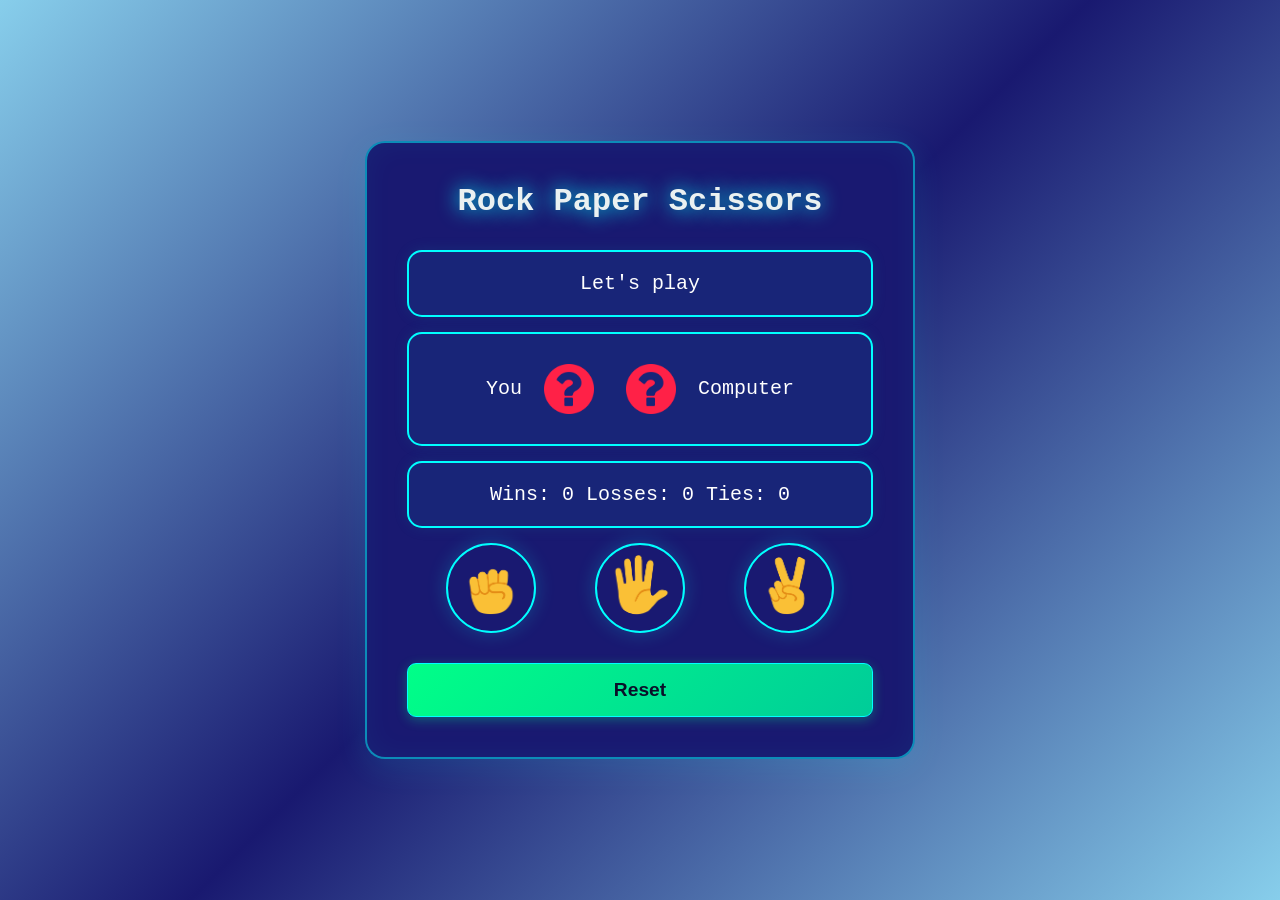
==== index.html @ e9ffaba5 "Rename rock-paper-scissors.html to index.html" ====
<!DOCTYPE html>
<html lang="en">

<head>
  <meta charset="UTF-8">
  <meta name="viewport" content="width=device-width, initial-scale=1.0">
  <title>Rock-paper-scissors game</title>
  <link rel="stylesheet" href="rock-paper-scissors.css">
  <style>

  </style>
</head>

<body>
  <div class="container">
    <h1>Rock Paper Scissors</h1>
    <p class="result style-p"></p>
    <p class="moves style-p "></p>
    <p class="score style-p"></p>
    <div class="action">
      <button title="Rock" onclick="playGame('rock')"><img class="action-icon" src="assets/rock.png"></button>

      <button title="Paper" onclick="playGame('paper')"><img class="action-icon" src="assets/paper.png"></button>

      <button title="Scissors" onclick="playGame('scissors')"><img class="action-icon"
          src="assets/scissors.png"></button>
    </div>


    <button title="Reset" class="reset-btn" onclick="reset()">Reset</button>

  </div>



  <script src="rock-paper-scissors.js"></script>
</body>

</html>
---- rock-paper-scissors.css ----
* {
  margin: 0;
  padding: 0;
  box-sizing: border-box;
}

body {
  min-height: 100vh;
  background: linear-gradient(135deg, skyblue, midnightblue, skyblue);
  display: flex;
  flex-direction: column;
  align-items: center;
  justify-content: center;
  padding: 20px;
  font-family: 'Courier New', Courier, monospace;
}

h1 {
  font-size: 2rem;
  color: hsl(180, 19%, 93%);
  margin-bottom: 30px;
  max-width: 500px;
  text-align: center;
  text-shadow: 0 0 20px hsla(180, 100%, 50%, 1);
  font-weight: bold;
}

.container {
  background: hsl(240, 64%, 27%);
  box-shadow: 0 8px 32px hsla(180, 100%, 50%, 0.1), inset 0 0 30px hsla(180, 100%, 50%, 0.05);
  border: 2px solid hsla(180, 100%, 50%, 0.5);
  border-radius: 20px;
  width: 100%;
  max-width: 550px;
  padding: 40px;
  transition: all 0.2s ease;
}

.container:hover {
  box-shadow: 0 12px 40px hsla(180, 100%, 50%, 0.2), inset 0 0 40px hsla(180, 100%, 50%, 0.08);
  border-color: hsl(180, 100%, 50%);
}

.action-icon {
  height: 60px;
  pointer-events: none;
  border-radius: 50%;
}

.action {
  display: flex;
  justify-content: space-evenly;
  flex-wrap: wrap;
  gap: 20px;
  margin-bottom: 30px;
}

button {
  background: hsla(218, 74%, 29%, 0);
  border: 2px solid hsl(180, 100%, 50%);
  border-radius: 50%;
  color: hsl(180, 100%, 50%);
  font-size: 24px;
  cursor: pointer;
  width: 90px;
  height: 90px;
  font-weight: 600;
  box-shadow: 0 0 20px hsla(180, 100%, 50%, 0.2);
  transition: all 0.1s ease;
}

button:hover {
  background: hsl(240, 64%, 37%);
  ;
  box-shadow: 0 0 10px hsla(180, 100%, 50%, 0.5);
  transform: scale(1.05);

}

button:active {
  transform: scale(1);
}

.style-p {
  border: 2px solid hsl(180, 100%, 50%);
  padding: 20px;
  margin: 15px auto;
  color: hsl(0, 0%, 100%);
  font-size: 20px;
  text-align: center;
  border-radius: 15px;
  background: hsla(180, 100%, 50%, 0.05);
  box-shadow: 0 0 15px hsla(180, 91%, 41%, 0.1);
  font-weight: 500;
}

.move-icon {
  height: 50px;
  margin: 10px;
  vertical-align: middle;
}

.reset-btn {
  zoom: 0.6;
  width: 100%;
  font-weight: 700;
  font-size: 2rem;
  background: linear-gradient(135deg, hsl(152, 100%, 50%) 0%, hsl(165, 100%, 40%) 100%);
  color: hsl(231, 61%, 10%);
  border-radius: 15px;
  cursor: pointer;
  transition: all 0.1s ease;
  box-shadow: 0 5px 20px hsla(152, 100%, 50%, 0.3);
}

.reset-btn:hover {
  background: linear-gradient(135deg, hsl(152, 100%, 50%) 0%, hsl(165, 100%, 40%) 100%);
  box-shadow: 0 8px 30px hsla(152, 100%, 50%, 0.5);
}
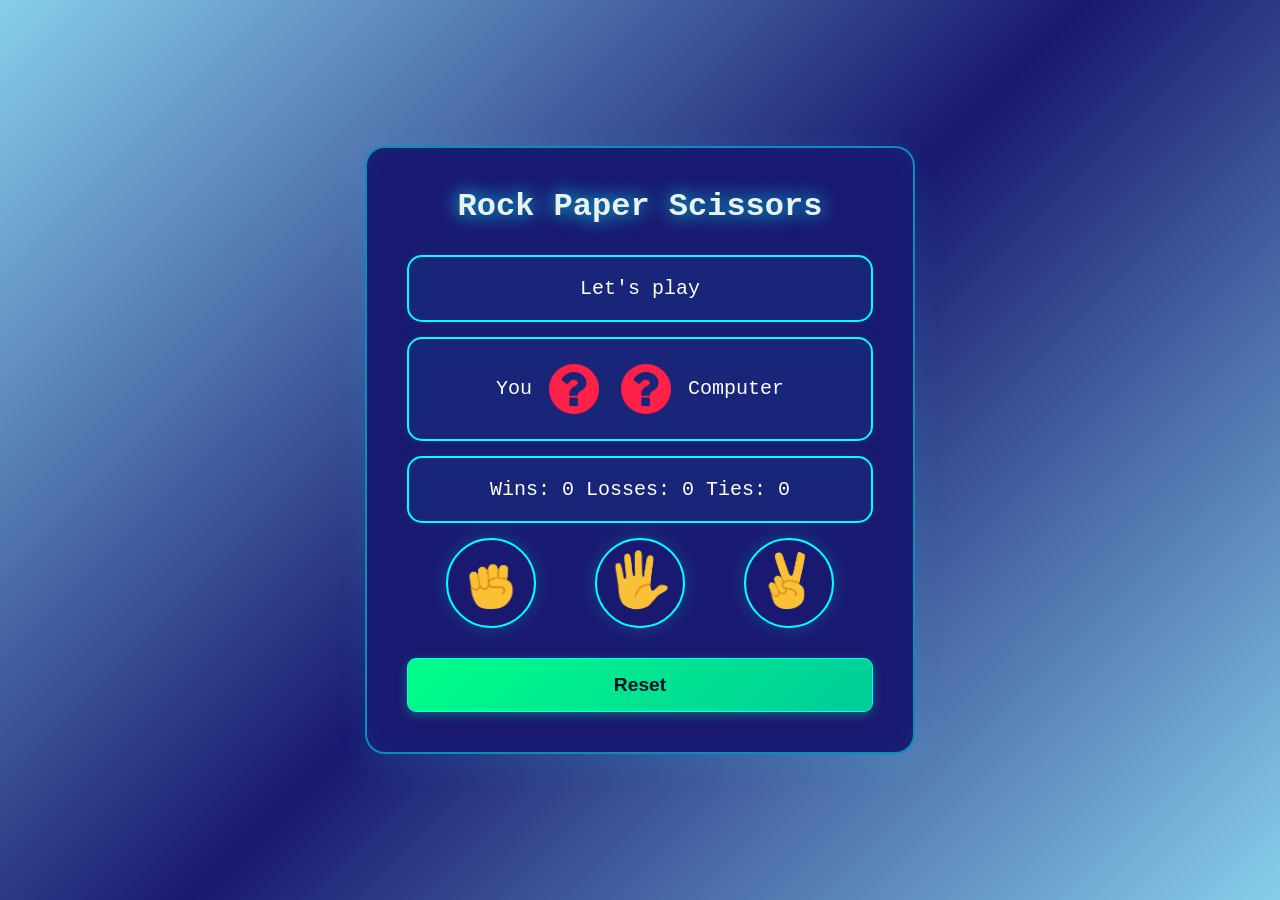
==== commit add01449: "rock-paper-scissors.html -> index.html" ====
--- a/index.html
+++ b/index.html
@@ -36,4 +36,4 @@
   <script src="rock-paper-scissors.js"></script>
 </body>
 
-</html>
+</html>
--- a/rock-paper-scissors.css
+++ b/rock-paper-scissors.css
@@ -83,10 +83,10 @@
 
 .style-p {
   border: 2px solid hsl(180, 100%, 50%);
-  padding: 20px;
+  padding: 20px 3px;
   margin: 15px auto;
   color: hsl(0, 0%, 100%);
-  font-size: 20px;
+  font-size:20px;
   text-align: center;
   border-radius: 15px;
   background: hsla(180, 100%, 50%, 0.05);
@@ -96,7 +96,7 @@
 
 .move-icon {
   height: 50px;
-  margin: 10px;
+  margin: 5px;
   vertical-align: middle;
 }
 
@@ -116,4 +116,27 @@
 .reset-btn:hover {
   background: linear-gradient(135deg, hsl(152, 100%, 50%) 0%, hsl(165, 100%, 40%) 100%);
   box-shadow: 0 8px 30px hsla(152, 100%, 50%, 0.5);
+}
+@media (max-width:430px) {
+  .action {
+    gap: 10px;
+  }
+
+  .action-icon {
+    height: 50px;
+  }
+
+  button {
+    width: 70px;
+    height: 70px;
+  }
+  .move-icon {
+  height: 40px;
+  margin: 1px;
+  vertical-align: middle;
+  }
+  p.style-p {
+    font-size: 16px;
+    padding: 15px 3px;
+  }
 }
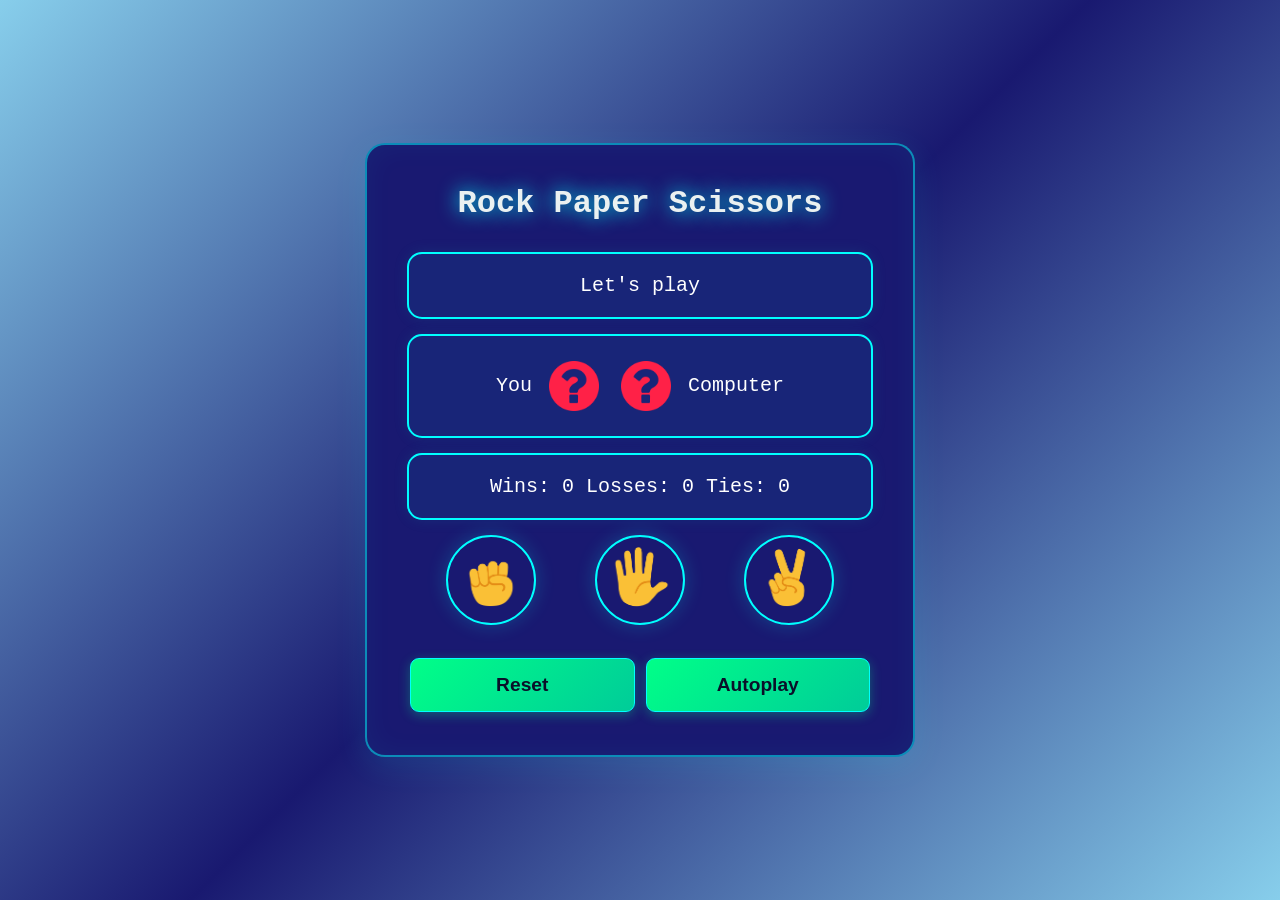
==== commit d2c25f7e: "update autoplay feature" ====
--- a/index.html
+++ b/index.html
@@ -26,8 +26,13 @@
           src="assets/scissors.png"></button>
     </div>
 
-
-    <button title="Reset" class="reset-btn" onclick="reset()">Reset</button>
+    <div class="fn-btns">
+      <button title="Reset" class="reset-btn">Reset</button>
+      <button title="Autoplay" class="autoplay-btn">Autoplay</button>
+    </div>
+    
+    
+    
 
   </div>
 
@@ -36,4 +41,4 @@
   <script src="rock-paper-scissors.js"></script>
 </body>
 
-</html>+</html>
--- a/rock-paper-scissors.css
+++ b/rock-paper-scissors.css
@@ -15,6 +15,25 @@
   font-family: 'Courier New', Courier, monospace;
 }
 
+
+.container {
+  background: hsl(240, 64%, 27%);
+  box-shadow: 0 8px 32px hsla(180, 100%, 50%, 0.1), inset 0 0 30px hsla(180, 100%, 50%, 0.05);
+  border: 2px solid hsla(180, 100%, 50%, 0.5);
+  border-radius: 20px;
+  width: 100%;
+  max-width: 550px;
+  margin: 0 auto;
+  padding: 40px;
+  overflow: hidden;
+  transition: all 0.2s ease;
+}
+
+.container:hover {
+  box-shadow: 0 12px 40px hsla(180, 100%, 50%, 0.2), inset 0 0 40px hsla(180, 100%, 50%, 0.08);
+  border-color: hsl(180, 100%, 50%);
+}
+
 h1 {
   font-size: 2rem;
   color: hsl(180, 19%, 93%);
@@ -24,23 +43,18 @@
   text-shadow: 0 0 20px hsla(180, 100%, 50%, 1);
   font-weight: bold;
 }
-
-.container {
-  background: hsl(240, 64%, 27%);
-  box-shadow: 0 8px 32px hsla(180, 100%, 50%, 0.1), inset 0 0 30px hsla(180, 100%, 50%, 0.05);
-  border: 2px solid hsla(180, 100%, 50%, 0.5);
-  border-radius: 20px;
-  width: 100%;
-  max-width: 550px;
-  padding: 40px;
-  transition: all 0.2s ease;
+.style-p {
+  border: 2px solid hsl(180, 100%, 50%);
+  padding: 20px 3px;
+  margin: 15px auto;
+  color: hsl(0, 0%, 100%);
+  font-size:20px;
+  text-align: center;
+  border-radius: 15px;
+  background: hsla(180, 100%, 50%, 0.05);
+  box-shadow: 0 0 15px hsla(180, 91%, 41%, 0.1);
+  font-weight: 500;
 }
-
-.container:hover {
-  box-shadow: 0 12px 40px hsla(180, 100%, 50%, 0.2), inset 0 0 40px hsla(180, 100%, 50%, 0.08);
-  border-color: hsl(180, 100%, 50%);
-}
-
 .action-icon {
   height: 60px;
   pointer-events: none;
@@ -71,7 +85,6 @@
 
 button:hover {
   background: hsl(240, 64%, 37%);
-  ;
   box-shadow: 0 0 10px hsla(180, 100%, 50%, 0.5);
   transform: scale(1.05);
 
@@ -81,26 +94,18 @@
   transform: scale(1);
 }
 
-.style-p {
-  border: 2px solid hsl(180, 100%, 50%);
-  padding: 20px 3px;
-  margin: 15px auto;
-  color: hsl(0, 0%, 100%);
-  font-size:20px;
-  text-align: center;
-  border-radius: 15px;
-  background: hsla(180, 100%, 50%, 0.05);
-  box-shadow: 0 0 15px hsla(180, 91%, 41%, 0.1);
-  font-weight: 500;
-}
 
 .move-icon {
   height: 50px;
   margin: 5px;
   vertical-align: middle;
 }
+.fn-btns{
+  display:flex;
+  column-gap:5px;
+}
 
-.reset-btn {
+.reset-btn,.autoplay-btn {
   zoom: 0.6;
   width: 100%;
   font-weight: 700;
@@ -111,13 +116,28 @@
   cursor: pointer;
   transition: all 0.1s ease;
   box-shadow: 0 5px 20px hsla(152, 100%, 50%, 0.3);
+  margin:5px;
 }
 
-.reset-btn:hover {
+.reset-btn:hover ,
+.autoplay-btn:hover {
   background: linear-gradient(135deg, hsl(152, 100%, 50%) 0%, hsl(165, 100%, 40%) 100%);
   box-shadow: 0 8px 30px hsla(152, 100%, 50%, 0.5);
 }
 @media (max-width:430px) {
+  body {
+    padding: 10px;
+  }
+
+  .container {
+    padding: 20px 12px;
+  }
+
+  h1 {
+    font-size: 1.5rem;
+    margin-bottom: 20px;
+  }
+
   .action {
     gap: 10px;
   }
@@ -130,6 +150,12 @@
     width: 70px;
     height: 70px;
   }
+
+  .reset-btn ,.autoplay-btn{
+    zoom: 1;
+    font-size: 1.25rem;
+    height: 55px;
+  }
   .move-icon {
   height: 40px;
   margin: 1px;
